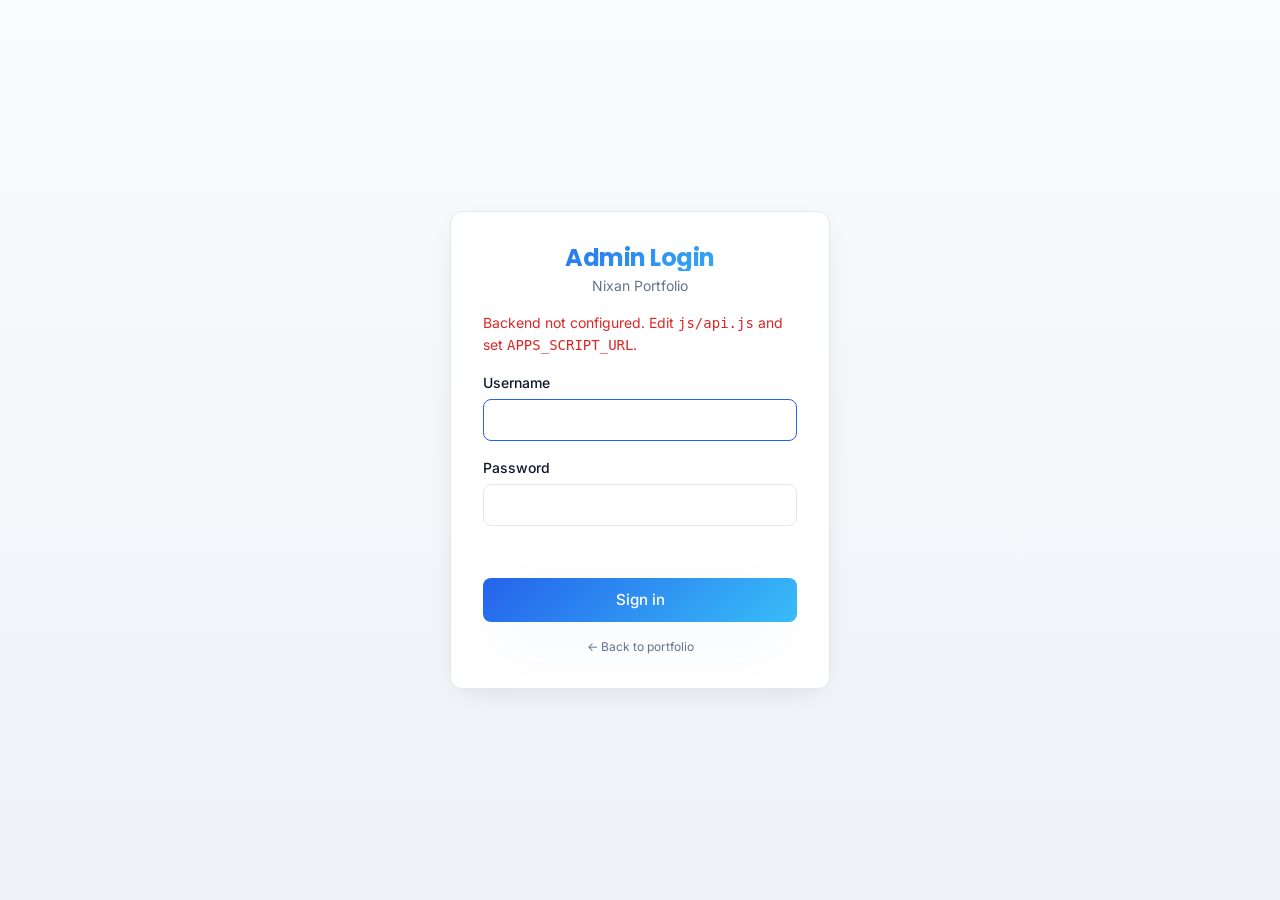
==== admin.html @ 7f3db560 "new file added" ====
<!DOCTYPE html>
<html lang="en">
<head>
  <meta charset="UTF-8" />
  <meta name="viewport" content="width=device-width, initial-scale=1.0" />
  <meta name="robots" content="noindex" />
  <title>Admin — Nixan Portfolio</title>
  <link rel="preconnect" href="https://fonts.googleapis.com" />
  <link rel="preconnect" href="https://fonts.gstatic.com" crossorigin />
  <link rel="stylesheet" href="https://fonts.googleapis.com/css2?family=Inter:wght@400;500;600;700&family=Poppins:wght@500;600;700;800&display=swap" />
  <link rel="stylesheet" href="https://cdnjs.cloudflare.com/ajax/libs/font-awesome/6.5.1/css/all.min.css" />
  <link rel="stylesheet" href="css/styles.css" />
  <script>
    (function(){try{var t=localStorage.getItem('nixan-theme');var d=t?t==='dark':matchMedia('(prefers-color-scheme: dark)').matches;if(d)document.documentElement.classList.add('dark');}catch(e){}})();
  </script>
</head>
<body>
  <!-- LOGIN SCREEN -->
  <div id="loginView" class="login-wrap">
    <form id="loginForm" class="login-card">
      <div class="login-head">
        <h1 class="text-gradient">Admin Login</h1>
        <p class="muted">Nixan Portfolio</p>
      </div>
      <p id="backendWarn" class="form-error hidden">Backend not configured. Edit <code>js/api.js</code> and set <code>APPS_SCRIPT_URL</code>.</p>
      <label>
        <span class="form-label">Username</span>
        <input name="username" required autofocus />
      </label>
      <label>
        <span class="form-label">Password</span>
        <input name="password" type="password" required />
      </label>
      <p class="form-error" id="loginErr"></p>
      <button class="btn btn-primary btn-block" type="submit" id="loginSubmit">Sign in</button>
      <a href="index.html" class="login-back muted">← Back to portfolio</a>
    </form>
  </div>

  <!-- DASHBOARD -->
  <div id="dashboardView" class="hidden">
    <header class="adm-header">
      <div class="container adm-header__inner">
        <h1 class="text-gradient">Nixan · Admin</h1>
        <div class="nav__actions">
          <a href="index.html" class="btn-ghost">View site</a>
          <button id="logoutBtn" class="btn-ghost">Logout</button>
        </div>
      </div>
    </header>

    <div class="container adm-body">
      <div class="tabs" id="tabs"></div>
      <div id="tabPanel"></div>
    </div>
  </div>

  <!-- MODAL -->
  <div id="modal" class="modal hidden" aria-hidden="true">
    <div class="modal__overlay" data-close></div>
    <div class="modal__panel">
      <div class="modal__head">
        <h3 id="modalTitle">Edit</h3>
        <button class="icon-btn" data-close aria-label="Close">✕</button>
      </div>
      <div class="modal__body" id="modalBody"></div>
    </div>
  </div>

  <script src="js/api.js"></script>
  <script src="js/admin.js"></script>
</body>
</html>
---- css/styles.css ----
:root {
  --radius: 10px;

  /* Spec theme */
  --primary: #2563eb;
  --primary-glow: #38bdf8;
  --secondary: #0f172a;
  --accent: #38bdf8;

  --background: #ffffff;
  --foreground: #0f172a;
  --card: #ffffff;
  --muted: #f1f5f9;
  --muted-foreground: #64748b;
  --border: #e2e8f0;
  --destructive: #dc2626;

  --gradient-hero: linear-gradient(135deg, var(--primary), var(--primary-glow));
  --gradient-subtle: linear-gradient(180deg, #fafbfd, #eef2f7);
  --shadow-glow: 0 20px 60px -20px rgba(37, 99, 235, 0.45);
  --shadow-card: 0 8px 30px -12px rgba(15, 23, 42, 0.15);
}

html.dark {
  --background: #0f172a;
  --foreground: #f1f5f9;
  --card: #1e293b;
  --muted: #1e293b;
  --muted-foreground: #94a3b8;
  --border: rgba(255, 255, 255, 0.12);
  --gradient-subtle: linear-gradient(180deg, #0f172a, #1e293b);
  --shadow-card: 0 8px 30px -12px rgba(0, 0, 0, 0.5);
}

* { box-sizing: border-box; margin: 0; padding: 0; }
html { scroll-behavior: smooth; }
body {
  font-family: "Inter", system-ui, -apple-system, sans-serif;
  background: var(--background);
  color: var(--foreground);
  -webkit-font-smoothing: antialiased;
  line-height: 1.5;
  transition: background-color 0.2s, color 0.2s;
}
h1, h2, h3, h4 { font-family: "Poppins", system-ui, sans-serif; letter-spacing: -0.02em; line-height: 1.15; }
a { color: inherit; text-decoration: none; }
button { font: inherit; cursor: pointer; background: none; border: none; color: inherit; }
input, textarea { font: inherit; }
.hidden { display: none !important; }
.muted { color: var(--muted-foreground); }
.text-center { text-align: center; }
.text-gradient {
  background: var(--gradient-hero);
  -webkit-background-clip: text;
  background-clip: text;
  -webkit-text-fill-color: transparent;
  color: transparent;
}
.kicker {
  font-size: 0.8rem;
  font-weight: 600;
  color: var(--primary);
  text-transform: uppercase;
  letter-spacing: 0.1em;
  margin-bottom: 0.5rem;
}

.container { max-width: 1120px; margin: 0 auto; padding: 0 1.5rem; }
.container--narrow { max-width: 720px; }

/* Buttons */
.btn { display: inline-flex; align-items: center; gap: 0.5rem; height: 44px; padding: 0 1.5rem; border-radius: 8px; font-weight: 500; font-size: 0.95rem; transition: opacity 0.15s, transform 0.15s; }
.btn:hover { opacity: 0.92; }
.btn:active { transform: scale(0.98); }
.btn-primary { background: var(--gradient-hero); color: #fff; box-shadow: var(--shadow-glow); }
.btn-outline { border: 1px solid var(--border); }
.btn-outline:hover { background: var(--muted); opacity: 1; }
.btn-block { width: 100%; justify-content: center; }
.btn-ghost { display: inline-flex; align-items: center; height: 36px; padding: 0 0.75rem; border: 1px solid var(--border); border-radius: 6px; font-size: 0.875rem; transition: background 0.15s; }
.btn-ghost:hover { background: var(--muted); }
.icon-btn { display: inline-flex; align-items: center; justify-content: center; height: 36px; width: 36px; border: 1px solid var(--border); border-radius: 6px; transition: background 0.15s; }
.icon-btn:hover { background: var(--muted); }

/* NAV */
.nav {
  position: sticky; top: 0; z-index: 50;
  background: rgba(255, 255, 255, 0.8);
  backdrop-filter: blur(12px);
  border-bottom: 1px solid var(--border);
}
html.dark .nav { background: rgba(15, 23, 42, 0.8); }
.nav__inner { display: flex; align-items: center; justify-content: space-between; height: 64px; }
.nav__logo { font-family: "Poppins"; font-weight: 700; font-size: 1.1rem; }
.nav__logo::first-letter { color: var(--primary); }
.nav__links { display: flex; gap: 1.75rem; font-size: 0.9rem; font-weight: 500; }
.nav__links a { transition: color 0.15s; }
.nav__links a:hover { color: var(--primary); }
.nav__actions { display: flex; align-items: center; gap: 0.5rem; }
.show-sm { display: none; }
@media (max-width: 767px) {
  .nav__links { display: none; position: absolute; top: 64px; left: 0; right: 0; flex-direction: column; gap: 0.5rem; padding: 1rem 1.5rem; background: var(--background); border-bottom: 1px solid var(--border); }
  .nav__links.is-open { display: flex; }
  .show-sm { display: inline-flex; }
  .hide-sm { display: none; }
}

/* HERO */
.hero { position: relative; overflow: hidden; background: var(--gradient-subtle); }
.hero__bg-orb { position: absolute; width: 500px; height: 500px; border-radius: 50%; background: var(--gradient-hero); filter: blur(80px); opacity: 0.2; pointer-events: none; }
.hero__bg-orb--1 { top: -200px; right: -200px; }
.hero__bg-orb--2 { bottom: -200px; left: -200px; opacity: 0.1; }
.hero__grid { position: relative; display: grid; grid-template-columns: 1fr 1fr; gap: 3rem; align-items: center; padding: 6rem 1.5rem; }
.hero__name { font-size: clamp(2.5rem, 5vw, 3.75rem); font-weight: 700; }
.hero__title { font-size: clamp(1.5rem, 3vw, 2rem); font-weight: 600; margin-top: 0.5rem; }
.hero__desc { margin-top: 1.5rem; font-size: 1.1rem; color: var(--muted-foreground); max-width: 30rem; }
.hero__cta { margin-top: 2rem; display: flex; gap: 0.75rem; flex-wrap: wrap; }
.hero__avatar { display: flex; justify-content: flex-end; }
.avatar-ring { position: relative; width: 320px; height: 320px; padding: 4px; border-radius: 50%; background: var(--gradient-hero); box-shadow: var(--shadow-glow); animation: float 6s ease-in-out infinite; }
.avatar-inner { width: 100%; height: 100%; border-radius: 50%; background: var(--background); display: flex; align-items: center; justify-content: center; font-family: "Poppins"; font-size: 4rem; font-weight: 700; }
@media (max-width: 767px) {
  .hero__grid { grid-template-columns: 1fr; padding: 4rem 1.5rem; }
  .hero__avatar { justify-content: center; order: -1; }
  .avatar-ring { width: 220px; height: 220px; }
  .avatar-inner { font-size: 2.75rem; }
}

/* SECTIONS */
.section { padding: 6rem 0; }
.section--muted { background: var(--muted); }
.section__title { text-align: center; margin-bottom: 3.5rem; }
.section__title h2 { font-size: clamp(1.75rem, 3vw, 2.25rem); margin-top: 0.5rem; }
.title-bar { display: inline-block; width: 80px; height: 4px; border-radius: 999px; background: var(--gradient-hero); margin-top: 1rem; }

/* ABOUT */
.about__grid { display: grid; grid-template-columns: 1.2fr 1fr; gap: 3rem; align-items: center; }
.about__text { font-size: 1.1rem; color: var(--muted-foreground); }
.stats { display: grid; grid-template-columns: repeat(3, 1fr); gap: 1rem; }
.stat-card { padding: 1.5rem 0.75rem; text-align: center; background: var(--card); border: 1px solid var(--border); border-radius: 12px; box-shadow: var(--shadow-card); }
.stat-card__v { font-size: 1.75rem; font-weight: 700; }
.stat-card__l { font-size: 0.75rem; color: var(--muted-foreground); margin-top: 0.25rem; }
@media (max-width: 767px) { .about__grid { grid-template-columns: 1fr; } }

/* SKILLS */
.skills__grid { display: grid; grid-template-columns: 1fr 1fr; gap: 2rem; }
.skills__cat { background: var(--card); border: 1px solid var(--border); border-radius: 12px; padding: 1.5rem; box-shadow: var(--shadow-card); }
.skills__cat-title { font-weight: 600; margin-bottom: 1.25rem; display: flex; align-items: center; gap: 0.5rem; }
.skills__cat-title i { color: var(--primary); }
.skill { margin-bottom: 1rem; }
.skill__head { display: flex; justify-content: space-between; font-size: 0.875rem; margin-bottom: 0.375rem; }
.skill__name { font-weight: 500; }
.skill__pct { color: var(--muted-foreground); }
.skill__bar { height: 8px; background: var(--muted); border-radius: 999px; overflow: hidden; }
.skill__fill { height: 100%; background: var(--gradient-hero); border-radius: 999px; width: 0; transition: width 1s ease-out; }
@media (max-width: 767px) { .skills__grid { grid-template-columns: 1fr; } }

/* TIMELINE */
.timeline { position: relative; }
.timeline::before { content: ""; position: absolute; left: 16px; top: 0; bottom: 0; width: 1px; background: var(--border); }
.timeline__item { position: relative; padding-left: 3rem; margin-bottom: 2.5rem; }
.timeline__dot { position: absolute; left: 10px; top: 8px; width: 14px; height: 14px; border-radius: 50%; background: var(--gradient-hero); box-shadow: var(--shadow-glow); }
.timeline__card { background: var(--card); border: 1px solid var(--border); border-radius: 12px; padding: 1.5rem; box-shadow: var(--shadow-card); }
.timeline__date { font-size: 0.75rem; font-weight: 500; color: var(--primary); }
.timeline__role { font-weight: 600; font-size: 1.1rem; margin-top: 0.25rem; }
.timeline__company { font-size: 0.875rem; color: var(--muted-foreground); }
.timeline__desc { margin-top: 0.75rem; font-size: 0.95rem; }
.chip-list { display: flex; flex-wrap: wrap; gap: 0.375rem; margin-top: 0.75rem; }
.chip { font-size: 0.75rem; padding: 0.125rem 0.5rem; background: var(--muted); border: 1px solid var(--border); border-radius: 4px; }
@media (min-width: 768px) {
  .timeline::before { left: 50%; }
  .timeline__item { padding-left: 0; display: grid; grid-template-columns: 1fr 1fr; gap: 2.5rem; }
  .timeline__item--right .timeline__card { grid-column: 2; }
  .timeline__item--right .timeline__dot { left: 50%; }
  .timeline__item:not(.timeline__item--right) .timeline__dot { left: 50%; }
  .timeline__dot { transform: translateX(-50%); }
}

/* EDUCATION */
.edu__grid { display: grid; grid-template-columns: 1fr 1fr; gap: 1.5rem; }
.edu__card { perspective: 1000px; height: 200px; }
.edu__flip { position: relative; width: 100%; height: 100%; transition: transform 0.6s; transform-style: preserve-3d; }
.edu__card:hover .edu__flip { transform: rotateY(180deg); }
.edu__face { position: absolute; inset: 0; border-radius: 12px; padding: 1.5rem; backface-visibility: hidden; -webkit-backface-visibility: hidden; }
.edu__face--front { background: var(--card); border: 1px solid var(--border); box-shadow: var(--shadow-card); display: flex; flex-direction: column; justify-content: space-between; }
.edu__face--front i { font-size: 1.5rem; color: var(--primary); }
.edu__face--front h3 { font-size: 1.1rem; margin-top: 0.75rem; }
.edu__face--front p { font-size: 0.875rem; color: var(--muted-foreground); }
.edu__face--back { background: var(--gradient-hero); color: #fff; transform: rotateY(180deg); display: flex; flex-direction: column; align-items: center; justify-content: center; text-align: center; }
.edu__face--back p { font-size: 0.875rem; opacity: 0.9; }
.edu__face--back .edu__cgpa { font-size: 2.5rem; font-weight: 700; margin-top: 0.25rem; }
@media (max-width: 767px) { .edu__grid { grid-template-columns: 1fr; } }

/* PROJECTS */
.projects__grid { display: grid; grid-template-columns: repeat(auto-fill, minmax(280px, 1fr)); gap: 1.5rem; }
.proj { background: var(--card); border: 1px solid var(--border); border-radius: 12px; overflow: hidden; box-shadow: var(--shadow-card); transition: transform 0.25s, box-shadow 0.25s; }
.proj:hover { transform: translateY(-4px); box-shadow: var(--shadow-glow); }
.proj__img { aspect-ratio: 16/9; background: var(--gradient-hero); position: relative; display: flex; align-items: center; justify-content: center; color: rgba(255,255,255,0.7); font-size: 2.5rem; overflow: hidden; }
.proj__img img { position: absolute; inset: 0; width: 100%; height: 100%; object-fit: cover; transition: transform 0.5s; }
.proj:hover .proj__img img { transform: scale(1.06); }
.proj__body { padding: 1.25rem; }
.proj__title { font-weight: 600; }
.proj__desc { margin-top: 0.5rem; font-size: 0.875rem; color: var(--muted-foreground); display: -webkit-box; -webkit-line-clamp: 3; -webkit-box-orient: vertical; overflow: hidden; }
.proj__links { margin-top: 1rem; display: flex; gap: 0.875rem; font-size: 0.875rem; }
.proj__links a { color: var(--primary); display: inline-flex; align-items: center; gap: 0.25rem; }
.proj__links a:hover { text-decoration: underline; }

/* CONTACT */
.form-card { background: var(--card); border: 1px solid var(--border); border-radius: 12px; padding: 2rem; box-shadow: var(--shadow-card); display: flex; flex-direction: column; gap: 1rem; }
.form-row { display: grid; grid-template-columns: 1fr 1fr; gap: 1rem; }
.form-card label { display: block; }
.form-label { display: block; font-size: 0.875rem; font-weight: 500; margin-bottom: 0.375rem; }
.form-label em { color: var(--destructive); font-style: normal; }
.form-card input, .form-card textarea { width: 100%; padding: 10px 12px; border: 1px solid var(--border); background: var(--background); color: var(--foreground); border-radius: 8px; outline: none; transition: border-color 0.15s; }
.form-card input:focus, .form-card textarea:focus { border-color: var(--primary); }
.form-card textarea { resize: vertical; min-height: 120px; }
.form-error { color: var(--destructive); font-size: 0.875rem; min-height: 1.25rem; }
.form-ok { color: var(--primary); font-size: 0.875rem; }
@media (max-width: 600px) { .form-row { grid-template-columns: 1fr; } }

.resume-cta h2 { font-size: clamp(1.5rem, 2.5vw, 2rem); }
.resume-cta .btn { margin-top: 1.5rem; }
.resume-cta .muted { margin-top: 0.5rem; }

.footer { padding: 2rem 0; border-top: 1px solid var(--border); font-size: 0.875rem; color: var(--muted-foreground); }

/* ANIMATIONS */
@keyframes float { 0%,100% { transform: translateY(0); } 50% { transform: translateY(-12px); } }
@keyframes fade-up { from { opacity: 0; transform: translateY(20px); } to { opacity: 1; transform: translateY(0); } }
@keyframes fade-in { from { opacity: 0; } to { opacity: 1; } }
.fade-up { animation: fade-up 0.7s ease-out both; }
.fade-in { animation: fade-in 0.6s ease-out both; }
.reveal { opacity: 0; transform: translateY(20px); transition: opacity 0.6s, transform 0.6s; }
.reveal.is-visible { opacity: 1; transform: translateY(0); }

/* ===== ADMIN ===== */
.login-wrap { min-height: 100vh; display: flex; align-items: center; justify-content: center; background: var(--gradient-subtle); padding: 1rem; }
.login-card { width: 100%; max-width: 380px; background: var(--card); border: 1px solid var(--border); border-radius: 12px; padding: 2rem; box-shadow: var(--shadow-card); display: flex; flex-direction: column; gap: 1rem; }
.login-head { text-align: center; }
.login-head h1 { font-size: 1.5rem; }
.login-head .muted { font-size: 0.875rem; margin-top: 0.25rem; }
.login-card input { width: 100%; height: 42px; padding: 0 12px; border: 1px solid var(--border); background: var(--background); color: var(--foreground); border-radius: 8px; outline: none; }
.login-card input:focus { border-color: var(--primary); }
.login-back { display: block; text-align: center; font-size: 0.75rem; }
.login-back:hover { color: var(--primary); }

.adm-header { background: var(--card); border-bottom: 1px solid var(--border); }
.adm-header__inner { display: flex; align-items: center; justify-content: space-between; height: 64px; }
.adm-header h1 { font-family: "Poppins"; font-weight: 700; font-size: 1.1rem; }
.adm-body { padding: 2rem 1.5rem; }

.tabs { display: flex; flex-wrap: wrap; gap: 0.5rem; margin-bottom: 1.5rem; }
.tab { height: 36px; padding: 0 1rem; border-radius: 6px; font-size: 0.875rem; font-weight: 500; border: 1px solid var(--border); transition: background 0.15s; }
.tab:hover { background: var(--muted); }
.tab.is-active { background: var(--gradient-hero); color: #fff; border-color: transparent; box-shadow: var(--shadow-glow); }

.crud { background: var(--card); border: 1px solid var(--border); border-radius: 12px; box-shadow: var(--shadow-card); overflow: hidden; }
.crud__head { display: flex; align-items: center; justify-content: space-between; padding: 1rem 1.25rem; border-bottom: 1px solid var(--border); }
.crud__head h2 { font-size: 1.1rem; text-transform: capitalize; }
.crud__table { width: 100%; border-collapse: collapse; font-size: 0.875rem; }
.crud__table th { text-align: left; padding: 0.75rem 1rem; background: var(--muted); font-weight: 500; }
.crud__table td { padding: 0.75rem 1rem; border-top: 1px solid var(--border); max-width: 240px; overflow: hidden; text-overflow: ellipsis; white-space: nowrap; }
.crud__actions { text-align: right; white-space: nowrap; }
.crud__actions button { font-size: 0.875rem; margin-left: 0.75rem; }
.link { color: var(--primary); }
.link:hover { text-decoration: underline; }
.link-danger { color: var(--destructive); }
.link-danger:hover { text-decoration: underline; }
.crud__empty { padding: 1.5rem; color: var(--muted-foreground); font-size: 0.875rem; }

.scroll-x { overflow-x: auto; }

.msgs { display: flex; flex-direction: column; gap: 0.75rem; }
.msg { border: 1px solid var(--border); border-radius: 8px; padding: 1rem; }
.msg__head { display: flex; justify-content: space-between; align-items: flex-start; gap: 1rem; }
.msg__from { font-weight: 600; }
.msg__from span { color: var(--muted-foreground); font-weight: normal; }
.msg__subj { font-size: 0.875rem; color: var(--muted-foreground); }
.msg__date { font-size: 0.75rem; color: var(--muted-foreground); white-space: nowrap; }
.msg__body { margin-top: 0.75rem; font-size: 0.875rem; white-space: pre-wrap; }

/* MODAL */
.modal { position: fixed; inset: 0; z-index: 100; display: flex; align-items: center; justify-content: center; padding: 1rem; animation: fade-in 0.2s; }
.modal__overlay { position: absolute; inset: 0; background: rgba(0, 0, 0, 0.5); }
.modal__panel { position: relative; background: var(--card); border-radius: 12px; box-shadow: var(--shadow-card); width: 100%; max-width: 520px; max-height: 90vh; overflow: auto; }
.modal__head { display: flex; align-items: center; justify-content: space-between; padding: 1rem 1.25rem; border-bottom: 1px solid var(--border); }
.modal__head h3 { font-size: 1.1rem; }
.modal__body { padding: 1.25rem; }
.modal__body label { display: block; margin-bottom: 0.75rem; }
.modal__body input, .modal__body textarea { width: 100%; height: 38px; padding: 0 10px; border: 1px solid var(--border); background: var(--background); color: var(--foreground); border-radius: 6px; outline: none; }
.modal__body input:focus, .modal__body textarea:focus { border-color: var(--primary); }
.modal__body textarea { height: auto; min-height: 80px; padding: 8px 10px; resize: vertical; }
.modal__foot { display: flex; justify-content: flex-end; gap: 0.5rem; margin-top: 0.5rem; }
.modal__foot .btn-ghost, .modal__foot .btn { height: 36px; padding: 0 1rem; font-size: 0.875rem; }
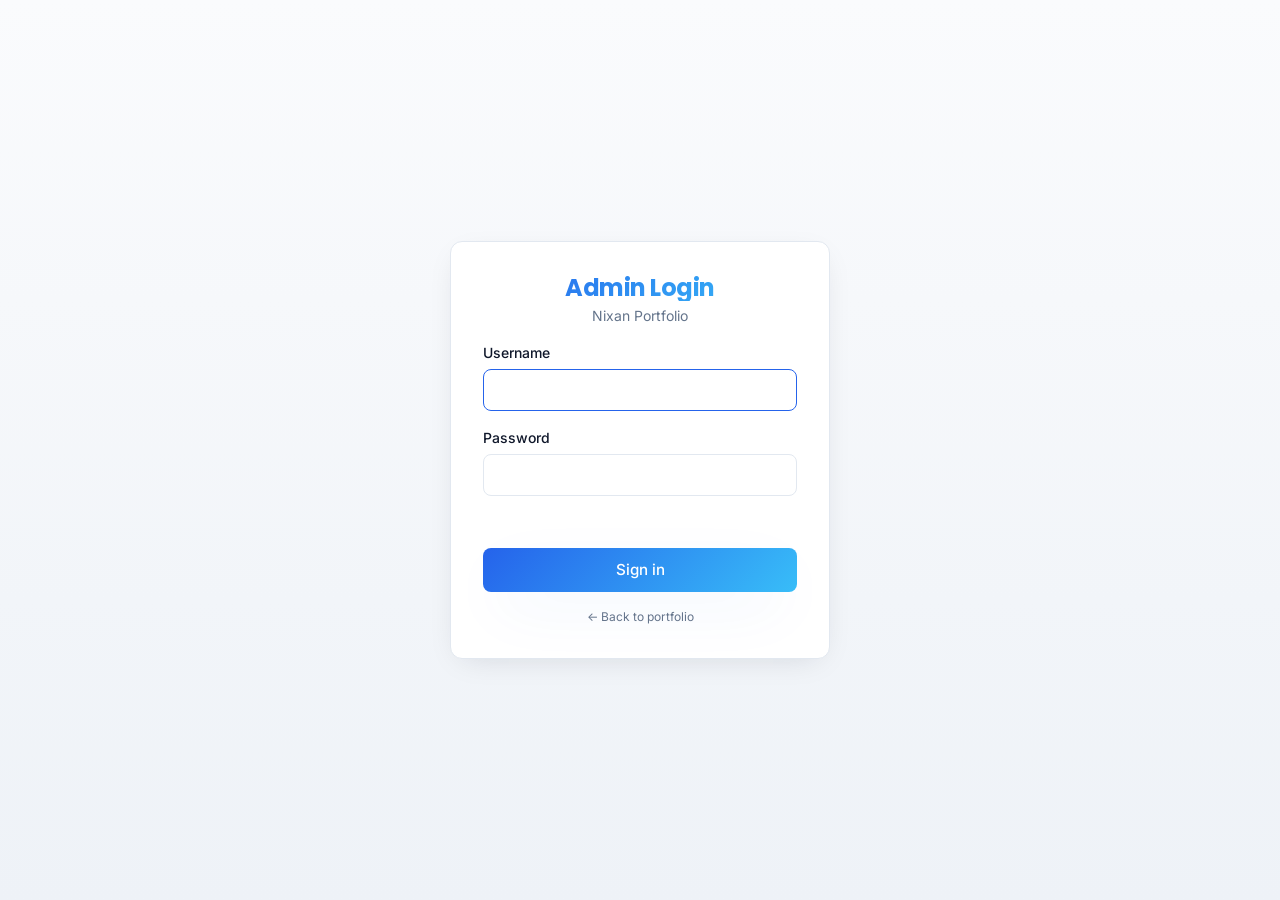
==== commit 5362cdec: "logout fixed" ====
--- a/admin.html
+++ b/admin.html
@@ -2,6 +2,9 @@
 <html lang="en">
 <head>
   <meta charset="UTF-8" />
+  <meta http-equiv="Cache-Control" content="no-cache, no-store, must-revalidate">
+  <meta http-equiv="Pragma" content="no-cache">
+  <meta http-equiv="Expires" content="0">
   <meta name="viewport" content="width=device-width, initial-scale=1.0" />
   <meta name="robots" content="noindex" />
   <title>Admin — Nixan Portfolio</title>
@@ -43,7 +46,7 @@
       <div class="container adm-header__inner">
         <h1 class="text-gradient">Nixan · Admin</h1>
         <div class="nav__actions">
-          <a href="index.html" class="btn-ghost">View site</a>
+          <a href="index.html" target="_blank" class="btn-ghost">View Site</a>
           <button id="logoutBtn" class="btn-ghost">Logout</button>
         </div>
       </div>
